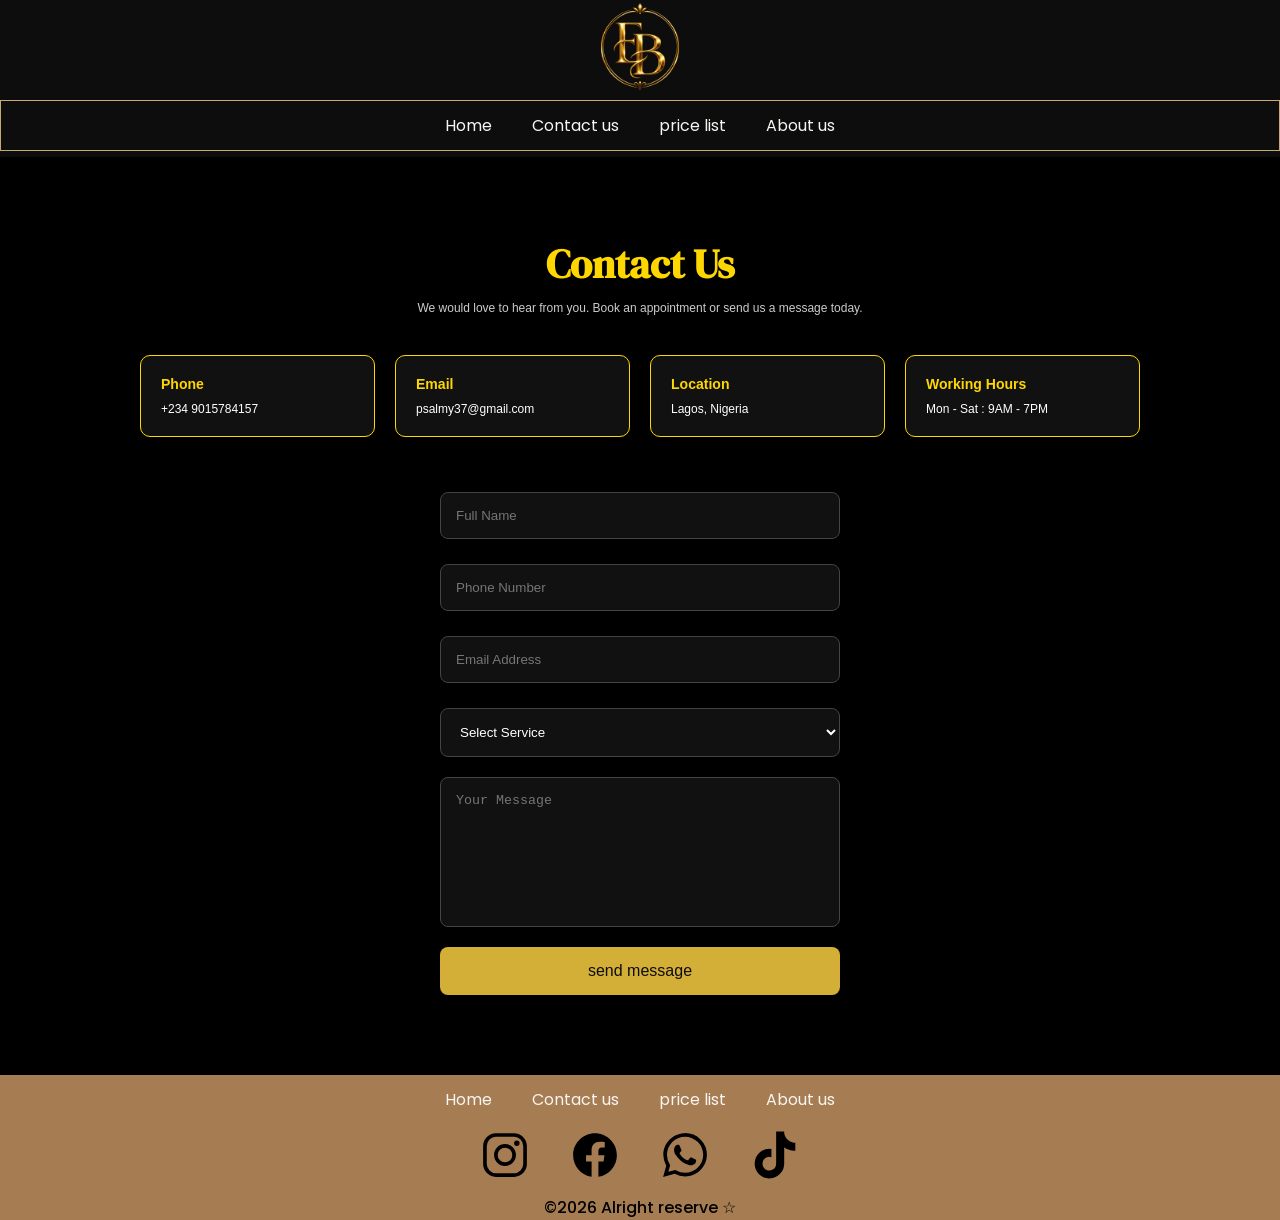
==== Contact.html @ 5fd8783e "Add files via upload" ====
<!DOCTYPE html>
<html lang="en">
<head>
    <meta charset="UTF-8">
    <title>EnnyDemly beauty and spa</title>
    <link rel="preconnect" href="https://fonts.googleapis.com">
<link rel="preconnect" href="https://fonts.gstatic.com" crossorigin>
<link href="https://fonts.googleapis.com/css2?family=DM+Serif+Display:ital@0;1&family=Playfair+Display:ital,wght@0,400..900;1,400..900&family=Poppins:ital,wght@0,100;0,200;0,300;0,400;0,500;0,600;0,700;0,800;0,900;1,100;1,200;1,300;1,400;1,500;1,600;1,700;1,800;1,900&family=Roboto:ital,wght@0,100..900;1,100..900&display=swap" rel="stylesheet">
<link rel="stylesheet" href="app.css">
<link rel="stylesheet" href="queries.css">
</head>
<body>
    
    <section id="navigation">
        
            <div class="nav">
                <img src="logo.png" alt="luxury logo">
            <nav>
                <ul>
  <li><a href="index.html" class="btn">Home</a>  </li>
</li>
    <li> <a href="Contact.html" class="btn">Contact us</a> </li>
    <li><a href="price-list.html">price list</a></li>
   <li> <a href="About.html" class="btn">About us</a></li>
               
   </select>
            </ul>
            </nav>
        </div>
    </section>
    
    <!-- CONTACT US SECTION -->
<section class="contact-section">

    <div class="contact-container">

        <h2>Contact Us</h2>

        <p class="contact-text">
            We would love to hear from you. Book an appointment or send us a message today.
        </p>

        <!-- CONTACT INFO -->
        <div class="contact-info">

            <div class="info-box">
                <h3>Phone</h3>
                <p>+234 9015784157</p>
            </div>

            <div class="info-box">
                <h3>Email</h3>
                <p>psalmy37@gmail.com</p>
            </div>

            <div class="info-box">
                <h3>Location</h3>
                <p>Lagos, Nigeria</p>
            </div>

            <div class="info-box">
                <h3>Working Hours</h3>
                <p>Mon - Sat : 9AM - 7PM</p>
            </div>

        </div>

        <!-- CONTACT FORM -->
        <form class="contact-form">

            <input type="text" placeholder="Full Name" required>

            <input type="tel" placeholder="Phone Number" required>

            <input type="email" placeholder="Email Address" required>

            <select required>
                <option value="">Select Service</option>
                <option>Hair Styling</option>
                <option>Knotless Braids</option>
                <option>Pedicure</option>
                <option>Facial Treatment</option>
                <option>Spa Session</option>
            </select>

            <textarea placeholder="Your Message"></textarea>

         <a class="message-btn" href="https://wa.me/2349015784157">send message</a>

        </form>

    </div>

</section>
    
          
    

<footer>
             
    <section id="footer-navigation">
        
            <div class="footer-nav">
            <nav>
                <ul class="border-none">
  <li><a href="index.html" class="btn">Home</a>  </li>
</li>
    <li> <a href="Contact.html" class="btn">Contact us</a> </li>
    <li><a href="price-list.html">price list</a></li>
 <li> <a href="About.html" class="btn">About us</a></li>       
            </ul>
            </nav>
             </div>
            
            
         <div class="svg">
          <a href="https://Instagram.com">  <img src="logo-instagram.svg" alt="Instagram" class="flex-logo"></a>
           <a href="www.Facebook.com"> <img src="logo-facebook.svg" alt="facebook" class="flex-logo"></a>
         <a href="https://wa.me/2349015784157">  <img src="logo-whatsapp.svg" alt="Whatsapp" class="flex-logo"></a>
           <a href="www.tiktok.com"> <img src="logo-tiktok.svg" alt="tiktok" class="flex-logo"></a>
           </div>
       
       <p class="paragraph">&copy;2026 Alright reserve &star;</p>
      
    </section>    
    </footer>

   </body>
       </html>
---- app.css ----
:root{
  /*------------primary color------------*/
    --background: #0D0D0D;
    (main-background)
    
--base-color: #C9A96E;
(buttons, highlights)

/*-------------Secondary Colors------------*/
--Secondary:#EAD7C5;
(section backgrounds)
--seconday-accent: #A67C52 ;
(subtle accents)
 /*-------------Support Colors--------------*/
--Off-White:#F8F5F2;
 (text on dark backgrounds)
 
 /*----------------font-size----------------*/
 --text-sm:12px;
 --text-md:16px;
 --text-paragraph:20px;
 --text-lg:24px;
 --text-xl:32px; 
 
 /*---------------padding-------------------*/
 
 
}


/*----------------Global-------------------*/

*{
    padding:0;
    margin:0;
    box-sizing: border-box;a
}

html{
    font-size:62.5%;
}

body{
    
   background:black;
     color: ;
    font-family: 'Poppins', sans-serif;
}

.main-container{
    max-width:200rem;
    margin:0 auto;
}

/*---------------navigation------------*/

nav ul{
    display:flex;
    justify-content:center;
    gap:40px;
    border:1px solid #C9A96E;
    padding:1rem;
    margin-bottom:0.5rem;  
}

 nav ul li, nav ul li a,.order{
    list-style-type: none ;
    text-decoration:none;
    color:#F8F5F2;
    font-size:var(--text-md);
}

.btn:hover ,.all:hover{
    background:#A67C52;
    padding:10px 5px;
    font-weight:bold;
    color:#EAD7C5;
}

img{
     display: inline-block ;
     width:100px;
    /*text-align: center ;*/
     margin:0 auto;
    
}

.nav{
    display:flex;
    flex-direction: column ;
    }
    
#navigation{
    position: sticky ;
    top:0;
    background:var(--background);
    }
    
/*--------------Hero section------------*/

#hero{
    background:url("lady.jpeg");
    color: var(--background);
    background-size:cover;
    background-position:center;
    min-height:30rem;
    text-align:right;
    align-content:center;
    text-height:1.5;
    letter-spacing:-1px;
    margin-bottom:30rem;
    
}

.intro {
    margin-right:3rem;
}

.intro h2{
    font-size:var(--text-lg);
       letter-spacing:-1px;
}

.intro p{
    font-size:var(--text-paragraph);
    margin-bottom:1rem;
}

.order{
    color: var(--background);
    background: #D4AF37;
    padding:5px 40px;
    font-weight:bold;
    font-size:var(--text-xl);
    border-radius:20px;
}

.order:hover{
    background:#A67C52;
    color:#F8F5F2;
    transform:translateY(-10px);
}


/*----------------Sections-----------------*/

/*----------------Services-----------------*/
#sections{
    color:#F8F5F2;
    font-family:"DM Serif Display", serif;
    font-size: var(--text-lg);
    text-align:center;
    margin-bottom:10rem;
    transform:translateY(-10px);
    
}

.flex-service{
    display:grid;
    gap:40px;
    grid-template-columns:1fr 1fr 1fr;
    overflow:auto;
    justify-items:center;
    align-items: center ;
    }
    
    .services{
       border:1px solid #464640ba;
        transition:0.4s ease;
    }
    
.services:hover{
    transform:translateY(-10px);
    box-shadow:5px 10px 5px  #D4AF37;
    border-radius:20px;
}
.hi-light{
    margin-bottom:10rem;
}
.gold{
    color:#C9A96E;
}

.accent{
    background:#A67C52;
    padding:5px;
    color:#0D0D0D;
}
.pedicure,.spa,.hair-dressing {
    background:#EAD7C5;
    width:50rem;
    font-size:var(--text-paragraph);
    line-height:1.5;
    min-height:50rem;
    font-family:'Poppins', sans-serif;
    border-radius:20px;
   align-content:center;
}

.pedicure img,.spa img,.hair-dressing img{
    width:20rem;
    border-radius:20px;
}

.pedicure a,.spa a,.hair-dressing a{
    text-decoration:none;
    color:var(--background); 
}

.all,.pedicure ul li,.spa ul li,.hair-dressing ul li{
    color:var(--background);
    font-size:var(--text-lg);
    list-style-type:none;
}

.all{
    background:#D4AF37;
    padding:5px 10px;
    font-weight:bold;
    border-radius:20px;
    cursor:pointer;
}

.pedicure h4,.spa h4,.hair-dressing h4{
    font-weight:bold;
    color:var(--background);
    font-size:var(--text-lg);
}

/*--------------Form-section---------------*/

.form h2,.tag{
    color :#F8F5F2;
    font-size:var(--text-xl);
    font-family:"DM Serif Display", serif;
    text-align: center;
   line-height:1.5;
   text-shadow:5px 10px 5px #D4AF37;
}

.form h2:hover{
    transition:0.4s ease;
}

.form p{   
    color :#F8F5F2;
    font-size:var(--text-lg);
    text-align:center;
    margin-bottom:5rem;
}

.form {
    margin-bottom:10rem;
}

label{
    color:#F8F5F2;
}


form {
      max-width: 400px;
      margin: auto;
    }

    label {
      display: block;
      margin-top: 15px;
      font-size:var(--text-md);
    }

    input, button ,select{
      width: 100%;
      padding: 10px;
      margin-top: 5px;
      border: none;
      border-radius: 5px;
    }

    input {
      background: #F8F5F2;
      color: #0D0D0D;
    }

    .submit{
      text-decoration:none;
      display: inline-block ;
      width:100%;
      text-align: center ;
      background :#D4AF37;
      color: #0D0D0D;
      cursor: pointer;
      font-weight:bold;
      padding: 5px 0;
      }
      
      .margin{
          margin-bottom:10px;
      }

/*--------------proof-section--------------*/

.proof h2{
    color:#F8F5F2;
    text-align:center;
    font-size:var(--text-lg);
    
}


/*--------------reviews--------------*/

.tag{
    margin-bottom:10rem;
}

#customer-review{
    color:#F8F5F2;
    font-size:var(--text-md); 
    color:var(--background);
    margin-bottom:10rem;
}


.review-container {
    display:grid;
   grid-template-columns:1fr 1fr 1fr 1fr 1fr;
   overflow:auto;
   gap:40px;
   
}
.reviews{
    background:#EAD7C5;
    width:50rem;
    color:var(--secondary-accent);
    font-size:var(--text-paragraph);
    line-height:1.5;
    font-family:'Poppins', sans-serif;
    border-radius:20px;
    padding :2rem;
   align-content:center;
   transition:translateY(-10px);
   text-align: center ;
   transition:0.4s ease;
    
}

.reviews:hover{
    transform:translateY(-10px);
    box-shadow:5px 10px 5px  #D4AF37;
}
.review-name{
    text-align:right;
}

.star{
    text-align:left;
}


/*--------------About-section--------------*/

#about{
    text-align:center;
    color:#F8F5F2;
    line-height:1.5;
    font-family:'Poppins', sans-serif;
    margin-bottom:30rem;
}

h2{
    font-family:"DM Serif Display", serif;
    font-size:var(--text-lg);
    margin-bottom:2rem;
}

.about-container p{
    font-size: var(--text-md);
}

.about-container{
    display : grid ;
}
.circle-image{
    width:200px;
    border-radius:50%;
}


/*--------------price-section--------------*/


    .pricelist{
    width:90%;
    max-width:1200px;
    margin:auto;
    padding:80px 0;
}

.section-title{
    text-align:center;
    margin-bottom:60px;
}

.section-title h1{
    font-size:3rem;
    color:#D4AF37;
    font-family:'Playfair Display', serif;
    margin-bottom:15px;
}

.section-title p{
    color:#b8b8b8;
    font-size:1rem;
}

.price-grid{
    display:grid;
    grid-template-columns:repeat(auto-fit, minmax(320px, 1fr));
    gap:30px;
}

.price-card{
    background:#151515;
    padding:35px;
    border-radius:20px;
    border:1px solid rgba(212,175,55,0.2);
    transition:0.4s ease;
}

.price-card:hover{
    transform:translateY(-10px);
    border-color:#D4AF37;
    box-shadow:0 10px 30px rgba(212,175,55,0.15);
}

.price-card h2{
    color:#D4AF37;
    font-size:1.8rem;
    margin-bottom:25px;
    font-family:'Playfair Display', serif;
}

.price-item{
    display:flex;
    justify-content:space-between;
    align-items:center;
    padding:18px 0;
    border-bottom:1px solid rgba(255,255,255,0.08);
}

/*.price-item:last-child{
    border-bottom:none;
}*/

.service{
    display:flex;
    flex-direction:column;
}

.service h3{
    font-size:1rem;
    margin-bottom:5px;
}

.service span{
    color:#999;
    font-size:0.85rem;
}

.price{
    color:#D4AF37;
    font-weight:600;
    font-size:1rem;
}

.badge{
    background:#D4AF37;
    color:#000;
    font-size:0.7rem;
    padding:4px 10px;
    border-radius:30px;
    margin-left:10px;
    font-weight:600;
}

.booking-section{
    margin-top:70px;
    text-align:center;
    background:#151515;
    padding:40px;
    border-radius:20px;
}

.booking-section h2{
    color:#D4AF37;
    font-family:'Playfair Display', serif;
    margin-bottom:15px;
}

.booking-section p{
    color:#b8b8b8;
    margin-bottom:25px;
}

.book-btn{
    display:inline-block;
    padding:15px 35px;
    background:#D4AF37;
    color:#000;
    text-decoration:none;
    border-radius:50px;
    font-weight:600;
    transition:0.3s ease;
}

.book-btn:hover{
    background:#f0c654;
    transform:scale(1.05);
}

.booking-section{
    margin-bottom:10rem;
}


/*--------------footer-section-------------*/

.img-logo{
    margin:0 auto;
}

.footer-nav nav ul{
    border:none;
}

#footer-navigation{
    background:#A67C52;
}

.svg{
    display:flex;
    justify-content:center;
    gap :40px;
    margin-bottom:10px;
}

.paragraph {
    text-align: center ;
    font-size :var(--text-md);
    font-weight:500;
}
.flex-logo{
    width :50px;
}

/*------------ABOUT PAGE -----------------*/

.main-about-container {
    max-width:80rem;
}

.about-container,.about-us,.what-we-do
,.trust,.CTA{
    color:#F8F5F2;
    margin-bottom:10rem;
    line-height:1.5;
    margin-top: 0.3rem;
}

.about-us h2,.about-us-mission h2,.what-we-do h2,.trust h2{
    text-align: center ;
  font-size:24px;   
  background:#D4AF37;
  color :var(--background);
  padding:10px 0;
}

.about-us-mission{
    text-align: justify ;
    color:#F8F5F2;
    margin-bottom:10rem;
}

.about-us,.what-we-do,.about-us-mission,.trust,.CTA{
    font-size:var(--text-paragraph);
}

.what-we-do ul li,.about-us-mission ul li,.trust ul li{
    margin-left:5rem;
}

.CTA,.CTA p {
  text-align:center;
  
}

.CTA p{
    margin-bottom:5rem;
}

/* CONTACT SECTION */

.contact-section{
    background: #000;
    color: white;
    padding: 80px 20px;
    font-family: Arial, sans-serif;
}

.contact-container{
    max-width: 1000px;
    margin: auto;
}

.contact-container h2{
    text-align: center;
    font-size: 40px;
    color: gold;
    margin-bottom: 10px;
}

.contact-text{
    text-align: center;
    margin-bottom: 40px;
    color: #ccc;
}

.contact-info{
    display: grid;
    grid-template-columns: repeat(auto-fit, minmax(220px, 1fr));
    gap: 20px;
    margin-bottom: 50px;
}

.info-box{
    background: #111;
    padding: 20px;
    border: 1px solid gold;
    border-radius: 10px;
}

.info-box h3{
    color: gold;
    margin-bottom: 10px;
}

.contact-form{
    display: flex;
    flex-direction: column;
    gap: 20px;
}

.contact-form input,
.contact-form select,
.contact-form textarea{
    padding: 15px;
    background: #111;
    border: 1px solid #444;
    color: white;
    border-radius: 8px;
    outline: none;
}

.contact-form textarea{
    height: 150px;
    resize: none;
}

.contact-form button{
    padding: 15px;
    background: gold;
    color: black;
   
    
}

.contact-form button:hover{
    background: white;
}

.message-btn{
    text-decoration:none;
    color:var(--background);
    background:#D4AF37;
    width:100%;
    padding: 15px;
     border: none;
    border-radius: 8px;
    font-size: 16px;
    cursor: pointer;
    transition: 0.3s;
    text-align:center;
}
---- queries.css ----
@media(max-width:160rem){
    html{
    font-size:75%;
    }
    
    .intro h2{
        font-size:40px;
    }
}

@media( max-width:34rem){
    
    html{
        font-size:37.5%;
    }
    
    nav ul li, nav ul li a,.order{
        font-size:8px; 
    }
    
    #hero{
        letter-spacing:0;
        margin-bottom:20rem;
    }
    
    .intro h2{
        font-size:12px;
    }
    
    .intro p{
        font-size:8px;
    }
    
    img{
        width:70px;
    }
    
    .hi-light h2{
       font-size:16px;
       line-height:1.5;
    }
    
    .flex-service{
        
        grid-template-columns:1fr;
    }
    
    .pedicure,.spa,.hair-dressing{
        font-size :12px;
    }
   
   all,.pedicure ul li,.spa ul li,.hair-dressing ul li{
       font-size:16px;
   }
   .all{
       font-size:12px;
   }
   
   .pedicure h4,.spa h4,.hair-dressing h4{
       font-size:16px;
   }
    .form p{
        font-size:16px;
    }
    
    .proof h2{
        font-size:16px;
    }
    
    .tag{
        font-size:24px;
    }
    
    .reviews,.review-name{
        font-size:12px;
    }
    
    .flex-container{
        display: grid ;
        grid-template-columns:1fr;
    }
    
    .flex-container p{
    width:100%;
    margin-bottom:0.5rem;
    font-size:8px;
    }
    
    .circle-image{
        border-radius:50%;
        width :100px;
    }
    
    .flex-logo{
        width:20px;
    }
    
    #navigations p{
        font-size:16px;
    }
  }  
  
  /*----------ABOUT PAGE------------------*/
  
  

.about-us h2,.about-us-mission h2,.what-we-do h2{

  font-size:12px;   
  background:#D4AF37;
  padding:2px 0;
  line-height:1;
}

.trust h2{
    font-size:10px;
    line-height:1;
}

.about-us-mission{
    text-align: justify ;
}

.about-us,.what-we-do,.about-us-mission,.trust,.CTA{
    font-size:12px;
}

.what-we-do ul li,.about-us-mission ul li,.trust ul li{
    margin-left:5rem;
}

.CTA,.CTA p {
  text-align:center;
  
}

.CTA a{
    padding:5px 20px;
    font-size:8px;
}
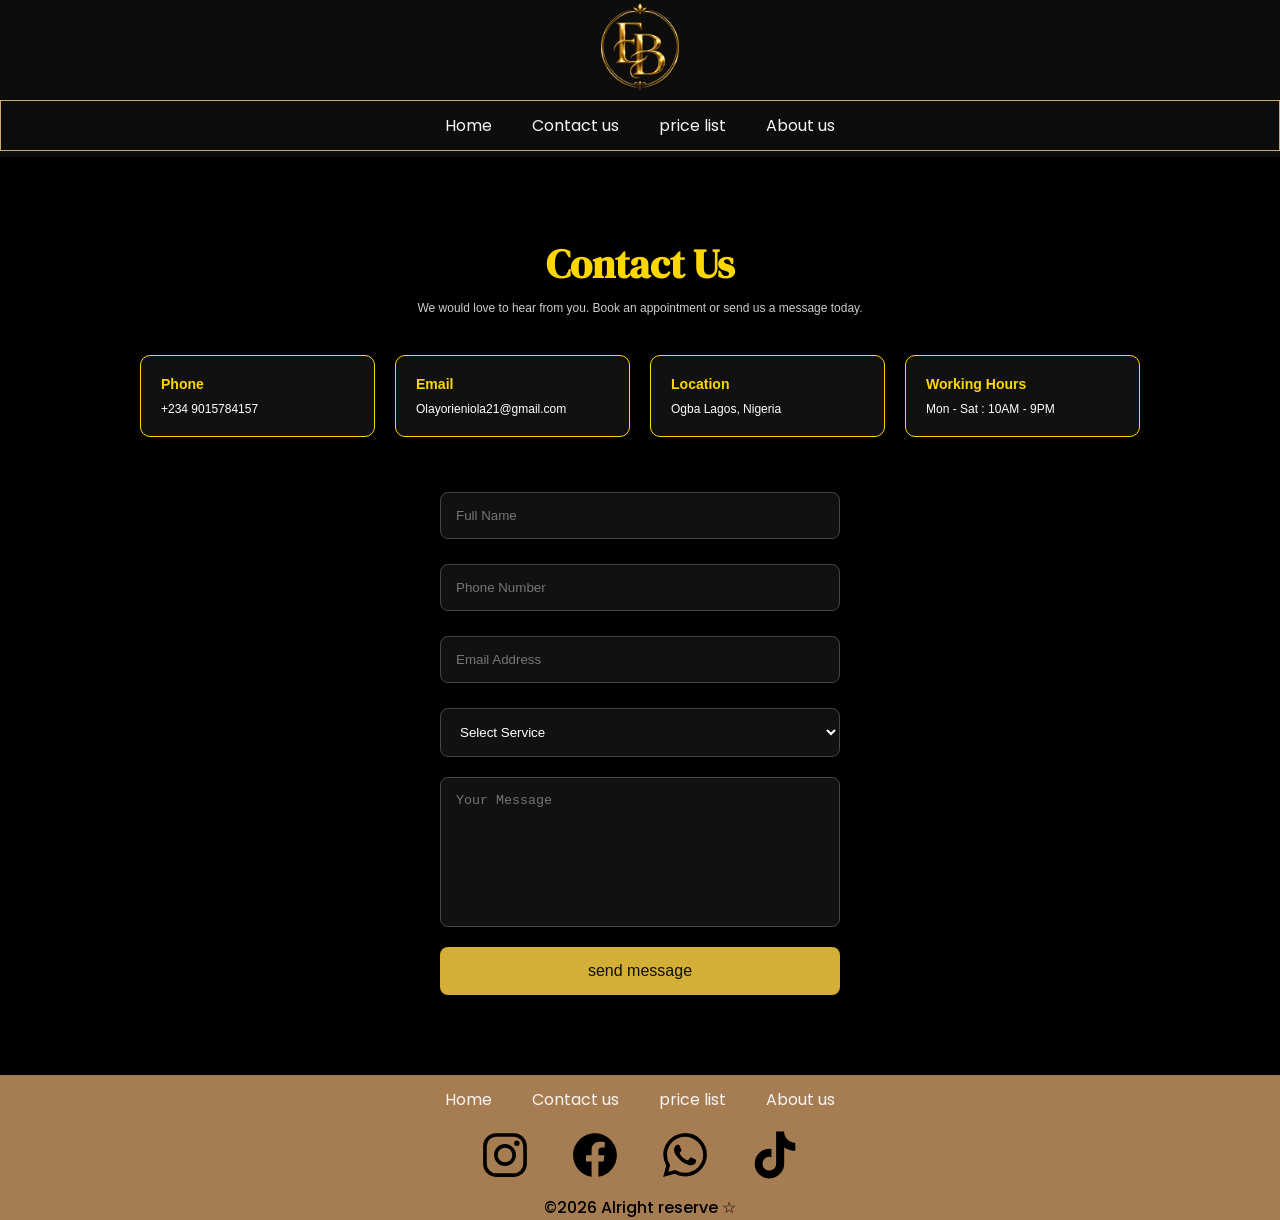
==== commit 95c20cc3: "Add files via upload" ====
--- a/Contact.html
+++ b/Contact.html
@@ -50,17 +50,17 @@
 
             <div class="info-box">
                 <h3>Email</h3>
-                <p>psalmy37@gmail.com</p>
+                <p>Olayorieniola21@gmail.com</p>
             </div>
 
             <div class="info-box">
                 <h3>Location</h3>
-                <p>Lagos, Nigeria</p>
+                <p> Ogba Lagos, Nigeria</p>
             </div>
 
             <div class="info-box">
                 <h3>Working Hours</h3>
-                <p>Mon - Sat : 9AM - 7PM</p>
+                <p>Mon - Sat : 10AM - 9PM</p>
             </div>
 
         </div>
@@ -85,7 +85,7 @@
 
             <textarea placeholder="Your Message"></textarea>
 
-         <a class="message-btn" href="https://wa.me/2349015784157">send message</a>
+         <a class="message-btn" href="https://wa.link/vmb32f">send message</a>
 
         </form>
 
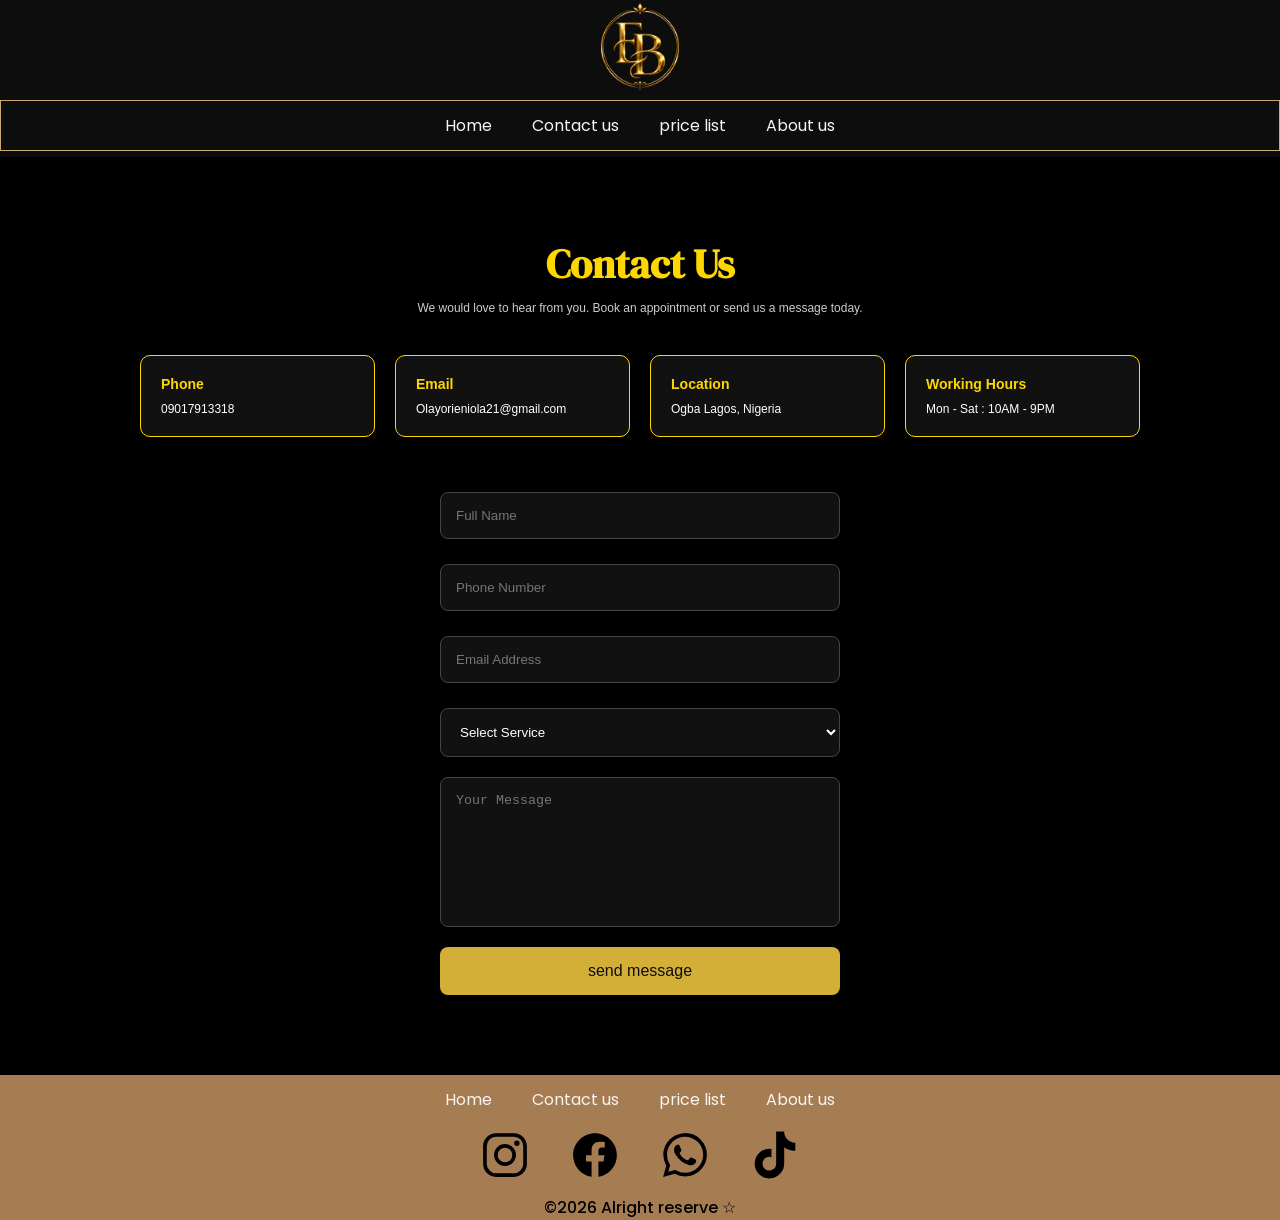
==== commit a0582b3a: "Add files via upload" ====
--- a/Contact.html
+++ b/Contact.html
@@ -45,7 +45,7 @@
 
             <div class="info-box">
                 <h3>Phone</h3>
-                <p>+234 9015784157</p>
+                <p>09017913318</p>
             </div>
 
             <div class="info-box">
